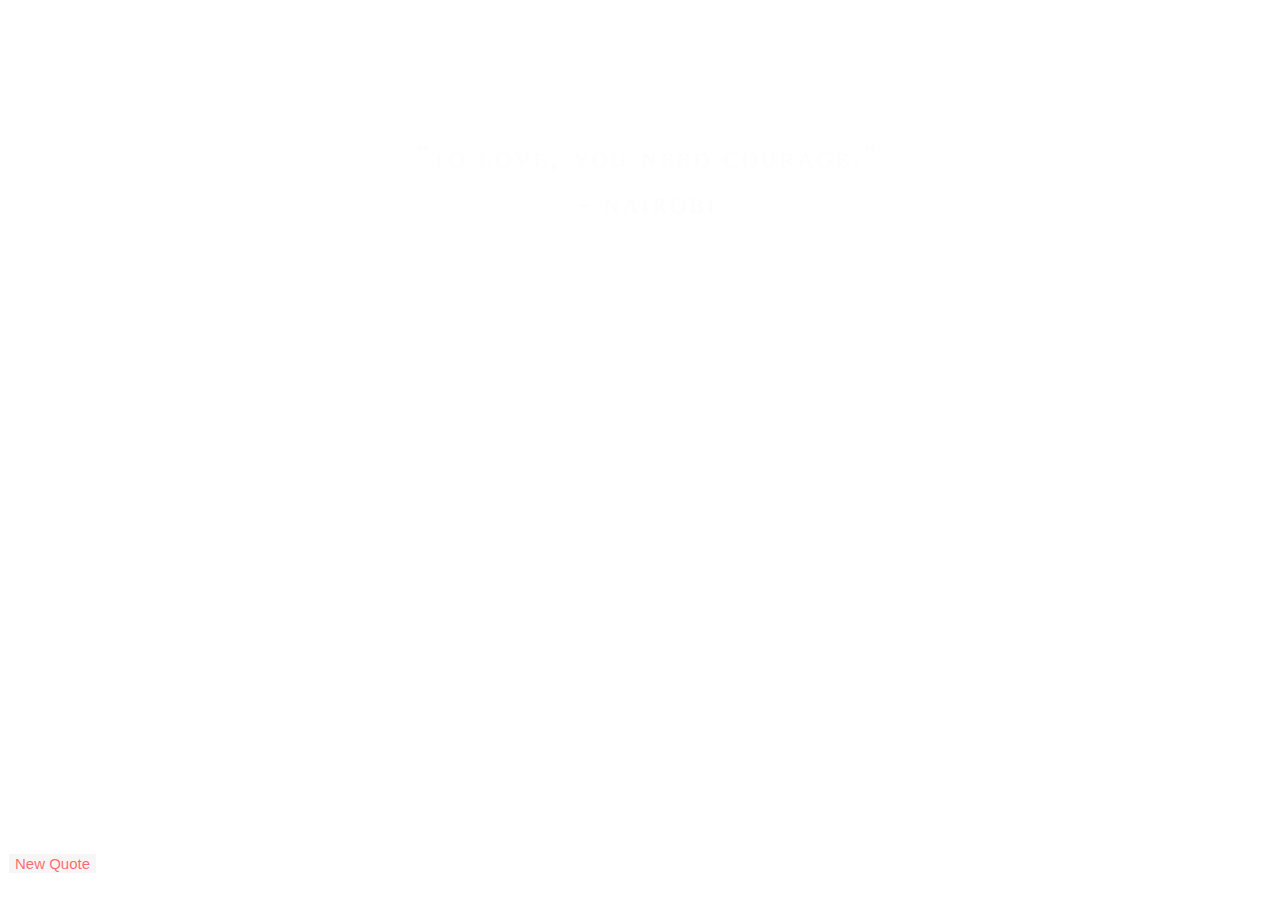
==== index.html @ 974c6888 "Add files via upload" ====
<!DOCTYPE html>
<html lang="en">
<head>
    <meta charset="UTF-8">
    <meta http-equiv="X-UA-Compatible" content="IE=edge">
    <meta name="viewport" content="width=device-width, initial-scale=1.0">
    <title>The Heist Quotes and Clock</title>
      <link rel="stylesheet" href="heist.css">
      <script src="heist.js"></script>
</head>
   
  <body onload="startTime(); startDate()">

    <section>

        
    <div class="container">
        <div id="date"></div>
        <div id="display"></div>
        <div id="content">
          <p id="quote"> "To Love, You Need Courage." <br/>- Nairobi</p>
        </div>
    </div>
      
    <button id="gen" onclick="genQuote()">New Quote</button>

    </section>


  </body>
---- heist.css ----
body{
    overflow-x: hidden;
    overflow-y: hidden; 
    height: 100%;
    width: 100%;
    background-image: url('images/heistCrew.jpg');
    background-repeat: no-repeat;
    background-size: cover;
    background-position: top;
 
  }
  
  #display {
    color: rgb(255, 255, 255);
    font-size: 2.5em;
    top: 10px;
    padding-bottom: 20px;
    opacity: 0.80;
    width:200px;
    margin:auto;
    

  }
  
  #date {
    color: rgb(255, 255, 255);
    font-size: 1.0em;
    font-family: Georgia,Times, serif;
    font-weight: normal;
    letter-spacing: 0.2em;
    opacity: 0.80;
    width:250px;
    margin:auto;
    
  }
   

    

  #content {
    height: 45em;
    margin:auto;
    transition: ease-in-out;
    transition: 0.5s;
    

  } p {
    max-width: 30em;
    color: rgb(253, 253, 253);
    font-family:Georgia,Times, serif;
    letter-spacing:0.1em;
    text-align:center;
    margin: 40px auto;
    text-transform: lowercase;
    line-height: 145%;
    font-size: 2em;
    font-variant: small-caps;
  }

  
  
  

 
  

  #gen {
    outline: none;
    font-size: 15px;
    text-decoration: none;
    opacity: 0.6;
    background-color: rgb(243, 240, 240);
    color: rgb(252, 9, 9);
    border: thin solid white;
    border-radius: 2px;
    transition: 0.5s;
    text-align: center;
    margin:auto;
 
    
    
  }
  
  #gen:hover {
    background-color: rgb(136, 8, 8);
    color: rgb(255, 253, 253);
    border: thin solid black;
    opacity: 0.8;
    cursor: pointer;
  }
  


  
  @media screen and (max-width: 800px) and (max-height: 640px) {};
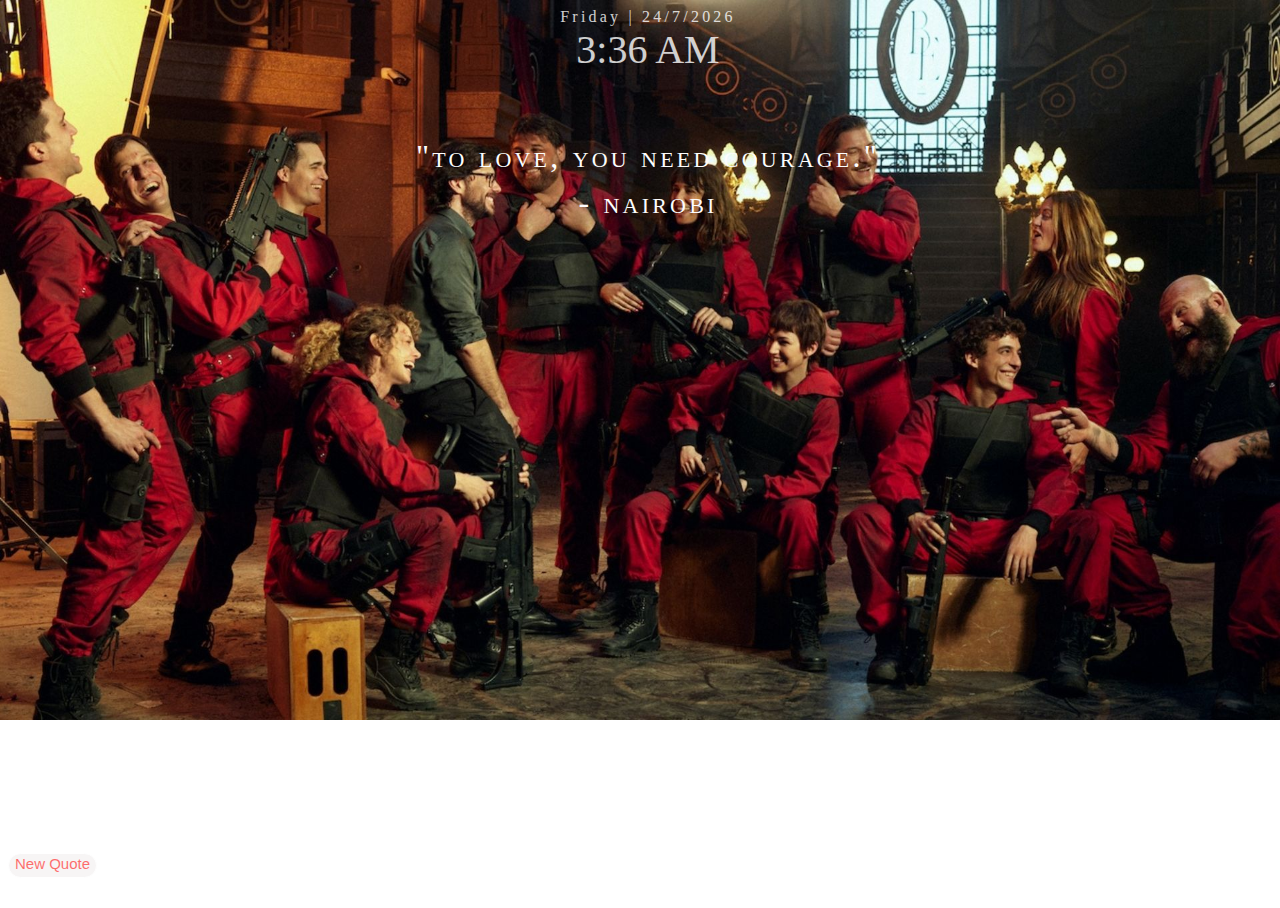
==== commit 4f2a073b: "Merge branch 'main' into main" ====
--- a/index.html
+++ b/index.html
@@ -1,33 +1,79 @@
-
-<!DOCTYPE html>
-<html lang="en">
-<head>
-    <meta charset="UTF-8">
-    <meta http-equiv="X-UA-Compatible" content="IE=edge">
-    <meta name="viewport" content="width=device-width, initial-scale=1.0">
-    <title>The Heist Quotes and Clock</title>
-      <link rel="stylesheet" href="heist.css">
-      <script src="heist.js"></script>
-</head>
-   
-  <body onload="startTime(); startDate()">
-
-    <section>
-
-        
-    <div class="container">
-        <div id="date"></div>
-        <div id="display"></div>
-        <div id="content">
-          <p id="quote"> "To Love, You Need Courage." <br/>- Nairobi</p>
-        </div>
-    </div>
-      
-    <button id="gen" onclick="genQuote()">New Quote</button>
-
-    </section>
-
-
-  </body>
-
-
+
+<!-- <!DOCTYPE html>
+<html lang="en">
+<head>
+    <meta charset="UTF-8">
+    <meta http-equiv="X-UA-Compatible" content="IE=edge">
+    <meta name="viewport" content="width=device-width, initial-scale=1.0">
+    <title>Money Heist Top Quotes</title>
+    <link rel="stylesheet" href="heist.css">
+    <script src="heist.js"></script>
+</head>
+<body>
+    <h1>The Heist Quotes</h1>
+
+    <div class="container">
+
+        <div id="date"></div>
+        <div id="time"></div>
+        <div id="content">
+            <blockquote id="quote">
+                 Death can be the greatest opportunity of your life <br> -Berlin -->
+         
+
+            <!-- </blockquote>
+        </div>
+
+        <div class="event">
+
+            <button id="generate">Generate Quote</button>
+
+
+
+        </div>
+
+
+
+
+    </div>
+
+    <footer id="developer">
+        <p>project designed by <span>Green</span> A.A.</p>
+    </footer> -->
+    
+<!-- </body>
+</html> --> 
+
+
+<!DOCTYPE html>
+<html lang="en">
+<head>
+    <meta charset="UTF-8">
+    <meta http-equiv="X-UA-Compatible" content="IE=edge">
+    <meta name="viewport" content="width=device-width, initial-scale=1.0">
+    <title>The Heist Quotes and Clock</title>
+      <link rel="stylesheet" href="heist.css">
+      <script src="heist.js"></script>
+</head>
+   
+  <body onload="startTime(); startDate()">
+
+    <section>
+
+        
+    <div class="container">
+        <div id="date"></div>
+        <div id="display"></div>
+        <div id="content">
+          <p id="quote"> "To Love, You Need Courage." <br/>- Nairobi</p>
+        </div>
+    </div>
+      
+    <button id="gen" onclick="genQuote()">New Quote</button>
+
+    </section>
+
+
+  </body>
+
+
--- a/heist.css
+++ b/heist.css
@@ -1,99 +1,97 @@
- body{
-    overflow-x: hidden;
-    overflow-y: hidden; 
-    height: 100%;
-    width: 100%;
-    background-image: url('images/heistCrew.jpg');
-    background-repeat: no-repeat;
-    background-size: cover;
-    background-position: top;
- 
-  }
-  
-  #display {
-    color: rgb(255, 255, 255);
-    font-size: 2.5em;
-    top: 10px;
-    padding-bottom: 20px;
-    opacity: 0.80;
-    width:200px;
-    margin:auto;
-    
-
-  }
-  
-  #date {
-    color: rgb(255, 255, 255);
-    font-size: 1.0em;
-    font-family: Georgia,Times, serif;
-    font-weight: normal;
-    letter-spacing: 0.2em;
-    opacity: 0.80;
-    width:250px;
-    margin:auto;
-    
-  }
-   
-
-    
-
-  #content {
-    height: 45em;
-    margin:auto;
-    transition: ease-in-out;
-    transition: 0.5s;
-    
-
-  } p {
-    max-width: 30em;
-    color: rgb(253, 253, 253);
-    font-family:Georgia,Times, serif;
-    letter-spacing:0.1em;
-    text-align:center;
-    margin: 40px auto;
-    text-transform: lowercase;
-    line-height: 145%;
-    font-size: 2em;
-    font-variant: small-caps;
-  }
-
-  
-  
-  
-
- 
-  
-
-  #gen {
-    outline: none;
-    font-size: 15px;
-    text-decoration: none;
-    opacity: 0.6;
-    background-color: rgb(243, 240, 240);
-    color: rgb(252, 9, 9);
-    border: thin solid white;
-    border-radius: 2px;
-    transition: 0.5s;
-    text-align: center;
-    margin:auto;
- 
-    
-    
-  }
-  
-  #gen:hover {
-    background-color: rgb(136, 8, 8);
-    color: rgb(255, 253, 253);
-    border: thin solid black;
-    opacity: 0.8;
-    cursor: pointer;
-  }
-  
-
-
-  
-  @media screen and (max-width: 800px) and (max-height: 640px) {};
-      
-  
-  
+ body{
+    overflow-x: hidden;
+    overflow-y: hidden; 
+    height: 100%;
+    width: 100%;
+    position: absolute;
+    background-image: url('/heistCrew.jpg');
+    background-repeat: no-repeat;
+    background-size: cover;
+    background-position: top;
+    z-index: -2;
+  }
+  
+  #display {
+    color: rgb(255, 255, 255);
+    font-size: 2.5em;
+    top: 10px;
+    padding-bottom: 20px;
+    opacity: 0.80;
+    width:200px;
+    margin:auto;
+    text-align: center;
+  }
+  
+  #date {
+    color: rgb(255, 255, 255);
+    font-size: 1.0em;
+    font-family: Georgia,Times, serif;
+    font-weight: normal;
+    letter-spacing: 0.2em;
+    opacity: 0.80;
+    width:250px;
+    margin:auto;
+    text-align: center;
+
+  }
+
+  #content {
+    height: 45em;
+    margin:auto;
+    transition: ease-in-out;
+    transition: 0.5s;
+    
+
+  } p {
+    max-width: 30em;
+    color: rgb(253, 253, 253);
+    font-family:Georgia,Times, serif;
+    letter-spacing:0.1em;
+    text-align:center;
+    margin: 40px auto;
+    text-transform: lowercase;
+    line-height: 145%;
+    font-size: 2em;
+    font-variant: small-caps;
+  }
+
+  
+  
+  
+
+ 
+  
+
+  #gen {
+    outline: none;
+    font-size: 15px;
+    text-decoration: none;
+    opacity: 0.6;
+    background-color: rgb(243, 240, 240);
+    color: rgb(252, 9, 9);
+    border: thin solid white;
+    border-radius: 2px;
+    transition: 0.5s;
+    padding-bottom: 5px;
+    margin-top: 100px;
+    text-align: center;
+    border-radius: 50px;
+    margin: auto;
+  }
+  
+  #gen:hover {
+    background-color: rgb(136, 8, 8);
+    color: rgb(255, 253, 253);
+    border: thin solid black;
+    opacity: 0.8;
+    cursor: pointer;
+  }
+  
+
+
+  
+  @media screen and (max-width: 800px) and (max-height: 640px) {};
+      
+  
+  
   --- a/heist.css
+++ b/heist.css
@@ -1,99 +1,97 @@
- body{
-    overflow-x: hidden;
-    overflow-y: hidden; 
-    height: 100%;
-    width: 100%;
-    background-image: url('images/heistCrew.jpg');
-    background-repeat: no-repeat;
-    background-size: cover;
-    background-position: top;
- 
-  }
-  
-  #display {
-    color: rgb(255, 255, 255);
-    font-size: 2.5em;
-    top: 10px;
-    padding-bottom: 20px;
-    opacity: 0.80;
-    width:200px;
-    margin:auto;
-    
-
-  }
-  
-  #date {
-    color: rgb(255, 255, 255);
-    font-size: 1.0em;
-    font-family: Georgia,Times, serif;
-    font-weight: normal;
-    letter-spacing: 0.2em;
-    opacity: 0.80;
-    width:250px;
-    margin:auto;
-    
-  }
-   
-
-    
-
-  #content {
-    height: 45em;
-    margin:auto;
-    transition: ease-in-out;
-    transition: 0.5s;
-    
-
-  } p {
-    max-width: 30em;
-    color: rgb(253, 253, 253);
-    font-family:Georgia,Times, serif;
-    letter-spacing:0.1em;
-    text-align:center;
-    margin: 40px auto;
-    text-transform: lowercase;
-    line-height: 145%;
-    font-size: 2em;
-    font-variant: small-caps;
-  }
-
-  
-  
-  
-
- 
-  
-
-  #gen {
-    outline: none;
-    font-size: 15px;
-    text-decoration: none;
-    opacity: 0.6;
-    background-color: rgb(243, 240, 240);
-    color: rgb(252, 9, 9);
-    border: thin solid white;
-    border-radius: 2px;
-    transition: 0.5s;
-    text-align: center;
-    margin:auto;
- 
-    
-    
-  }
-  
-  #gen:hover {
-    background-color: rgb(136, 8, 8);
-    color: rgb(255, 253, 253);
-    border: thin solid black;
-    opacity: 0.8;
-    cursor: pointer;
-  }
-  
-
-
-  
-  @media screen and (max-width: 800px) and (max-height: 640px) {};
-      
-  
-  
+ body{
+    overflow-x: hidden;
+    overflow-y: hidden; 
+    height: 100%;
+    width: 100%;
+    position: absolute;
+    background-image: url('/heistCrew.jpg');
+    background-repeat: no-repeat;
+    background-size: cover;
+    background-position: top;
+    z-index: -2;
+  }
+  
+  #display {
+    color: rgb(255, 255, 255);
+    font-size: 2.5em;
+    top: 10px;
+    padding-bottom: 20px;
+    opacity: 0.80;
+    width:200px;
+    margin:auto;
+    text-align: center;
+  }
+  
+  #date {
+    color: rgb(255, 255, 255);
+    font-size: 1.0em;
+    font-family: Georgia,Times, serif;
+    font-weight: normal;
+    letter-spacing: 0.2em;
+    opacity: 0.80;
+    width:250px;
+    margin:auto;
+    text-align: center;
+
+  }
+
+  #content {
+    height: 45em;
+    margin:auto;
+    transition: ease-in-out;
+    transition: 0.5s;
+    
+
+  } p {
+    max-width: 30em;
+    color: rgb(253, 253, 253);
+    font-family:Georgia,Times, serif;
+    letter-spacing:0.1em;
+    text-align:center;
+    margin: 40px auto;
+    text-transform: lowercase;
+    line-height: 145%;
+    font-size: 2em;
+    font-variant: small-caps;
+  }
+
+  
+  
+  
+
+ 
+  
+
+  #gen {
+    outline: none;
+    font-size: 15px;
+    text-decoration: none;
+    opacity: 0.6;
+    background-color: rgb(243, 240, 240);
+    color: rgb(252, 9, 9);
+    border: thin solid white;
+    border-radius: 2px;
+    transition: 0.5s;
+    padding-bottom: 5px;
+    margin-top: 100px;
+    text-align: center;
+    border-radius: 50px;
+    margin: auto;
+  }
+  
+  #gen:hover {
+    background-color: rgb(136, 8, 8);
+    color: rgb(255, 253, 253);
+    border: thin solid black;
+    opacity: 0.8;
+    cursor: pointer;
+  }
+  
+
+
+  
+  @media screen and (max-width: 800px) and (max-height: 640px) {};
+      
+  
+  
   